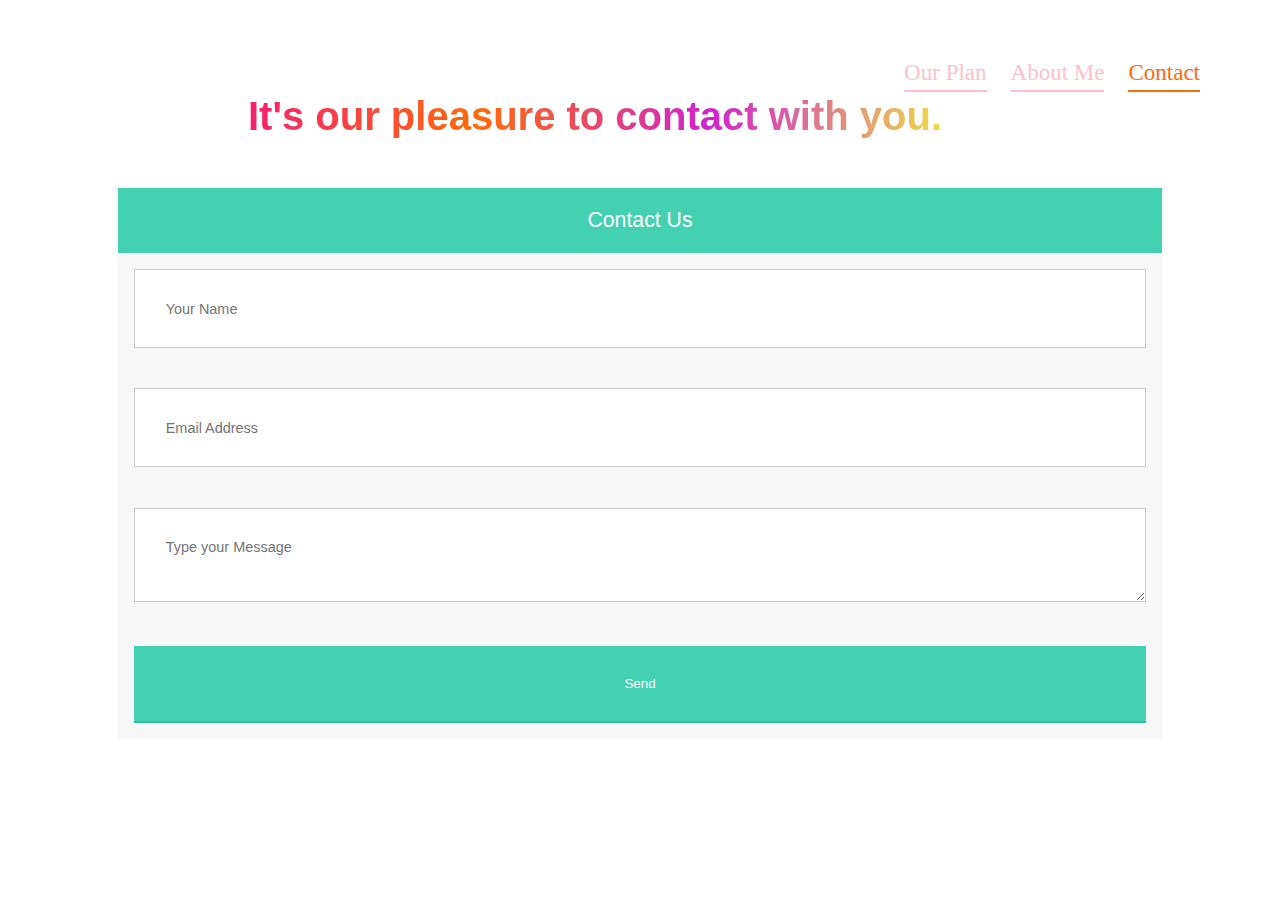
==== contact.html @ 700a9010 "built project(without mobile support stage)" ====
<!DOCTYPE html>
<html lang="en">
<head>
    <link rel="icon" href="/srcs/icon.jpg">
    <title>Us and You</title>
    <style type="text/css">
        .form-style-6{
            font: 95% Arial, Helvetica, sans-serif;
           width: 80%;
            margin: 10px auto;
            padding: 16px;
            background: #F7F7F7;
            height: 100%;
        }
        .form-style-6 h1{
            background: #43D1AF;
            padding: 20px 0;
            font-size: 140%;
            font-weight: 300;
            text-align: center;
            color: #fff;
            margin: -16px -16px 16px -16px;
        }
        .form-style-6 input[type="text"],
        .form-style-6 input[type="date"],
        .form-style-6 input[type="datetime"],
        .form-style-6 input[type="email"],
        .form-style-6 input[type="number"],
        .form-style-6 input[type="search"],
        .form-style-6 input[type="time"],
        .form-style-6 input[type="url"],
        .form-style-6 textarea,
        .form-style-6 select 
        {
            -webkit-transition: all 0.30s ease-in-out;
            -moz-transition: all 0.30s ease-in-out;
            -ms-transition: all 0.30s ease-in-out;
            -o-transition: all 0.30s ease-in-out;
            outline: none;
            box-sizing: border-box;
            -webkit-box-sizing: border-box;
            -moz-box-sizing: border-box;
            width: 100%;
            background: #fff;
            margin-bottom: 4%;
            border: 1px solid #ccc;
            padding: 3%;
            color: #555;
            font: 95% Arial, Helvetica, sans-serif;
        }
        .form-style-6 input[type="text"]:focus,
        .form-style-6 input[type="date"]:focus,
        .form-style-6 input[type="datetime"]:focus,
        .form-style-6 input[type="email"]:focus,
        .form-style-6 input[type="number"]:focus,
        .form-style-6 input[type="search"]:focus,
        .form-style-6 input[type="time"]:focus,
        .form-style-6 input[type="url"]:focus,
        .form-style-6 textarea:focus,
        .form-style-6 select:focus
        {
            box-shadow: 0 0 5px #43D1AF;
            padding: 3%;
            border: 1px solid #43D1AF;
        }
        
        .form-style-6 input[type="submit"],
        .form-style-6 input[type="button"]{
            box-sizing: border-box;
            -webkit-box-sizing: border-box;
            -moz-box-sizing: border-box;
            width: 100%;
            padding: 3%;
            background: #43D1AF;
            border-bottom: 2px solid #30C29E;
            border-top-style: none;
            border-right-style: none;
            border-left-style: none;	
            color: #fff;
        }
        .form-style-6 input[type="submit"]:hover,
        .form-style-6 input[type="button"]:hover{
            background: #2EBC99;
        }
        h2{
            text-align: center;
            font-size: 40px; 
            margin-left: 200px;
            font-family: Arial, Helvetica, sans-serif; 
            background: linear-gradient(to right, #f32170, 
                    #ff6b08, #cf23cf, #eedd44); 
            -webkit-text-fill-color: transparent; 
            -webkit-background-clip: text; 
            
        }
        li{
            display: inline-block;
        }
       .menu{
           position: absolute;
           top: 60px;
           right: 70px;
       }
       .tab-up{
             margin:10px 10px;
            text-decoration: none;
            font-size:23px;
            color:pink;
            border-bottom: 2px solid pink;
            padding-bottom: 5px;
       }
       .tab-up:hover{
          color: #ff6b08;
          border-bottom: 2px solid  #ff6b08;
       }
       .active{
        color: #ff6b08;
        border-bottom: 2px solid  #ff6b08;
       }
        </style>
</head>
<body>
    <ul>
        <li><h2><br> It's our pleasure to contact with you.</h2></li>
        <li>
            <ul class="menu">
                <li><a href="" class="tab-up">Our Plan</a></li>
                <li><a href="aboutme.html" class="tab-up">About Me</a></li>
                <li><a href="contact.html" class="tab-up active">Contact</a></li>
            </ul>
        </li>
    </ul>
    
    <div class="form-style-6">
        <h1>Contact Us</h1>
        <form>
        <input type="text" name="field1" placeholder="Your Name" />
        <input type="email" name="field2" placeholder="Email Address" />
        <textarea name="field3" placeholder="Type your Message"></textarea>
        <input type="submit" value="Send" />
        </form>
        </div>
</body>
</html>
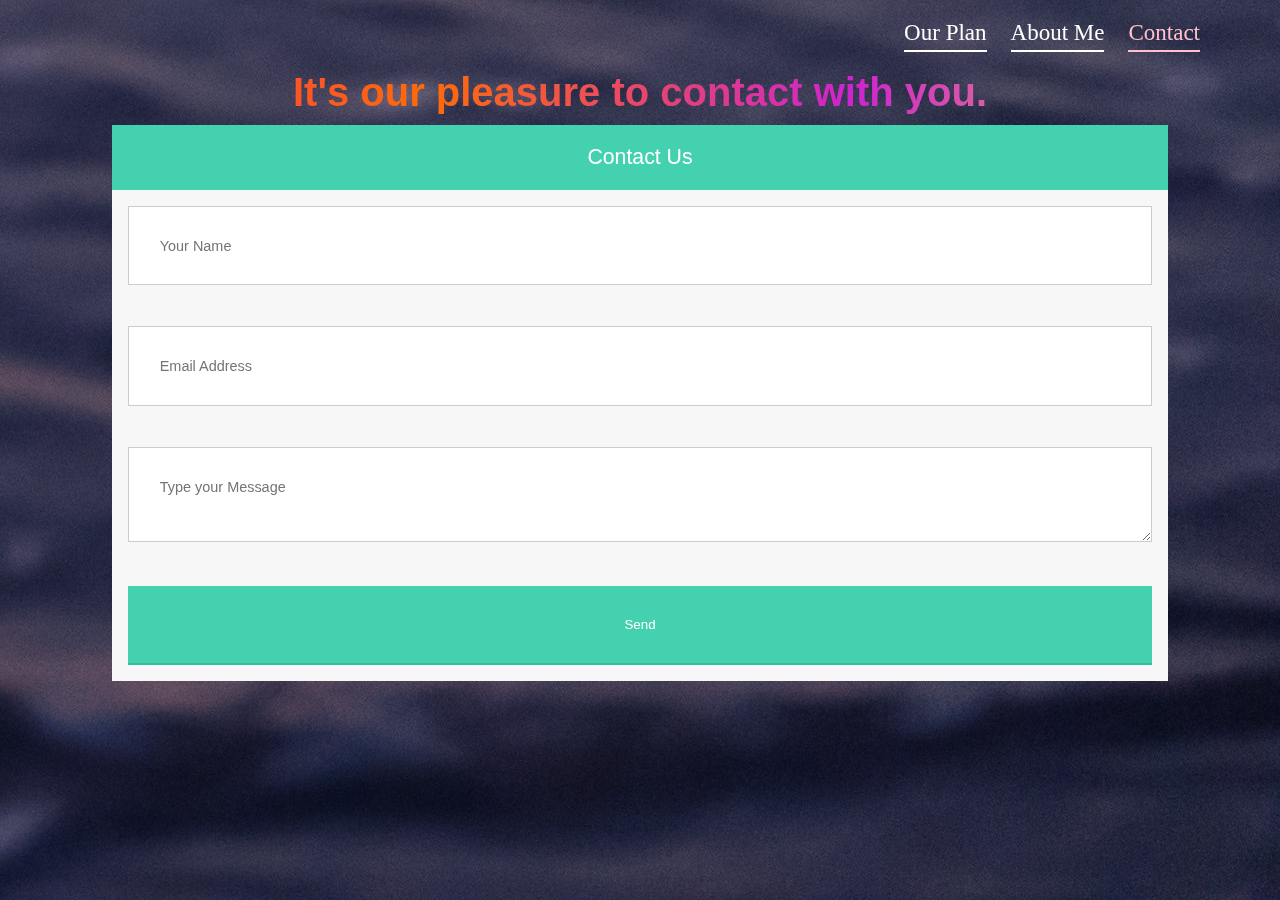
==== commit a0f28a7d: "Final version for desktop only(your plan is in you to create)" ====
--- a/contact.html
+++ b/contact.html
@@ -4,6 +4,10 @@
     <link rel="icon" href="/srcs/icon.jpg">
     <title>Us and You</title>
     <style type="text/css">
+    *{
+        padding: 0;
+        margin: 0;
+    }
         .form-style-6{
             font: 95% Arial, Helvetica, sans-serif;
            width: 80%;
@@ -85,7 +89,7 @@
         h2{
             text-align: center;
             font-size: 40px; 
-            margin-left: 200px;
+            margin-top: 25px;
             font-family: Arial, Helvetica, sans-serif; 
             background: linear-gradient(to right, #f32170, 
                     #ff6b08, #cf23cf, #eedd44); 
@@ -98,39 +102,45 @@
         }
        .menu{
            position: absolute;
-           top: 60px;
+           top: 20px;
            right: 70px;
        }
        .tab-up{
              margin:10px 10px;
             text-decoration: none;
             font-size:23px;
-            color:pink;
-            border-bottom: 2px solid pink;
+            color:white;
+            border-bottom: 2px solid white;
             padding-bottom: 5px;
        }
        .tab-up:hover{
-          color: #ff6b08;
-          border-bottom: 2px solid  #ff6b08;
+          color: pink;
+          border-bottom: 2px solid  pink;
        }
        .active{
-        color: #ff6b08;
-        border-bottom: 2px solid  #ff6b08;
+        color: pink;
+        border-bottom: 2px solid pink;
        }
+       img{
+        position: fixed;
+        right: 0;
+        bottom: 0;
+        min-width: 100%;
+        min-height: 100%;
+        z-index: -2;
+       }
+       
+
         </style>
 </head>
 <body>
-    <ul>
-        <li><h2><br> It's our pleasure to contact with you.</h2></li>
-        <li>
-            <ul class="menu">
-                <li><a href="" class="tab-up">Our Plan</a></li>
-                <li><a href="aboutme.html" class="tab-up">About Me</a></li>
-                <li><a href="contact.html" class="tab-up active">Contact</a></li>
-            </ul>
-        </li>
+    <ul class="menu">
+        <li><a href="" class="tab-up">Our Plan</a></li>
+        <li><a href="aboutme.html" class="tab-up">About Me</a></li>
+        <li><a href="contact.html" class="tab-up active">Contact</a></li>
     </ul>
-    
+    <h2><br> It's our pleasure to contact with you.</h2>
+    <img src="./srcs/contactbg.jpg" alt="bg">  
     <div class="form-style-6">
         <h1>Contact Us</h1>
         <form>
